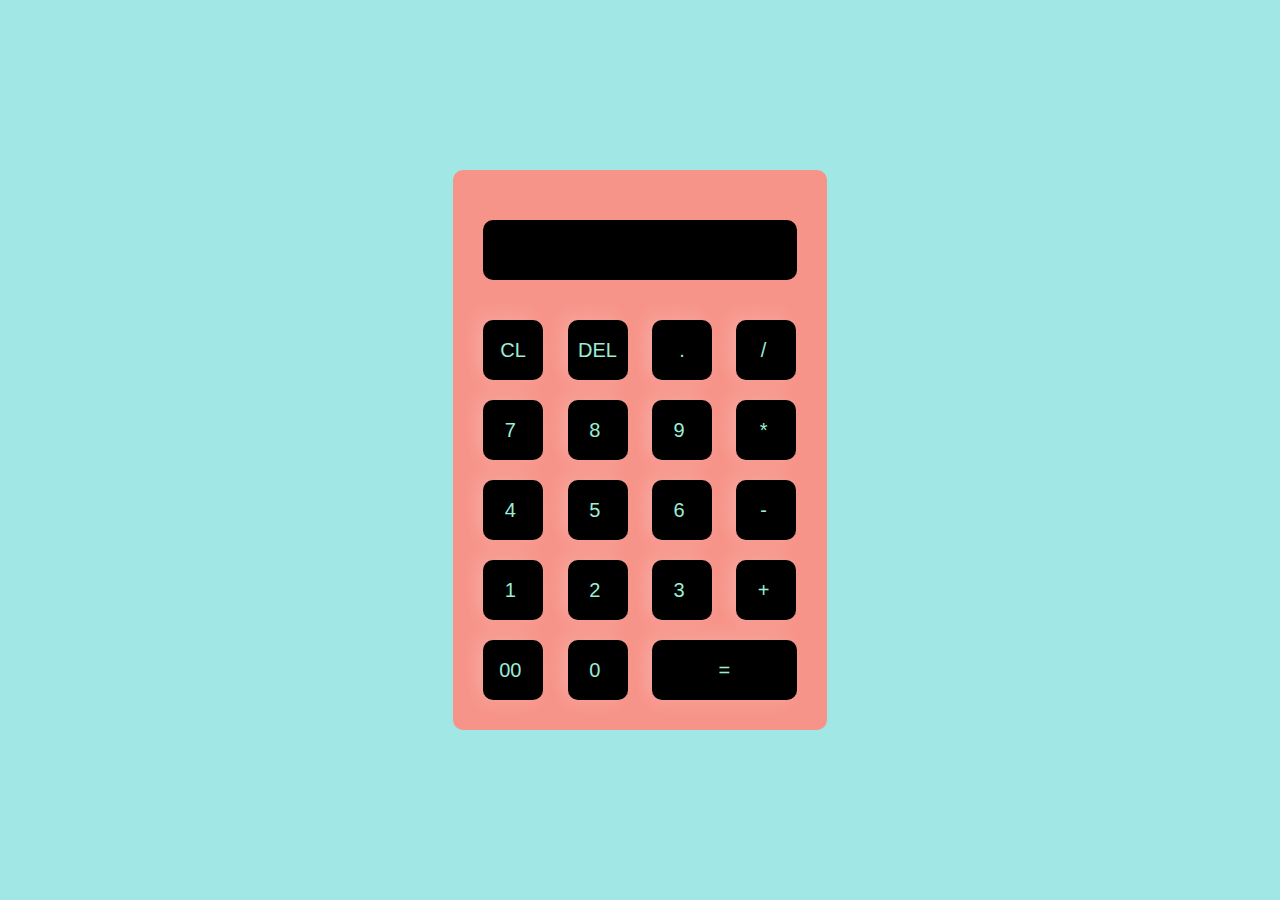
==== index.html @ b1594685 "Add files via upload" ====
<!DOCTYPE html>
<html lang="en">

<head>
    <meta charset="UTF-8">
    <meta http-equiv="X-UA-Compatible" content="IE=edge">
    <meta name="viewport" content="width=device-width, initial-scale=1.0">
    <title>Functional Calculator!</title>
    <link rel="stylesheet" href="/styles.css">
</head>

<body>
    <div class="container">
        <div class="calculator">
            <form>
                <div class="display">
                    <input type="text" name="display">
                </div>
                <div>
                    <input type="button" value="CL" onclick="display.value ='' " class="operator">
                    <input type="button" value="DEL" onclick="display.value = display.value.toString().slice(0,-1)" class="operator">
                    <input type="button" value="." onclick="display.value +='.'" class="operator">
                    <input type="button " value="/ " onclick="display.value +='/' " class="operator">
                </div>
                <div>
                    <input type="button " value="7 " onclick="display.value +='7' ">
                    <input type="button " value="8 " onclick="display.value +='8' ">
                    <input type="button " value="9 " onclick="display.value +='9' ">
                    <input type="button " value="* " onclick="display.value +='*' ">
                </div>
                <div>
                    <input type="button " value="4 " onclick="display.value +='4' ">
                    <input type="button " value="5 " onclick="display.value +='5' ">
                    <input type="button " value="6 " onclick="display.value +='6' ">
                    <input type="button " value="- " onclick="display.value +='-' ">
                </div>
                <div>
                    <input type="button " value="1 " onclick="display.value +='1' ">
                    <input type="button " value="2 " onclick="display.value +='2' ">
                    <input type="button " value="3 " onclick="display.value +='3' ">
                    <input type="button " value="+ " onclick="display.value +='+' ">
                </div>
                <div>
                    <input type="button " value="00 " onclick="display.value +='00' ">
                    <input type="button " value="0 " onclick="display.value +='0' ">
                    <input type="button " value="=" onclick=" display.value= eval(display.value)" class="equal operator">
                </div>
            </form>
        </div>
    </div>

</body>

</html>
---- styles.css ----
* {
    margin: 0;
    padding: 0;
    font-family: sans-serif;
    box-sizing: border-box;
}

.container {
    width: 100%;
    height: 100vh;
    background: #A0E7E5;
    display: flex;
    align-items: center;
    justify-content: center;
}

.calculator {
    background: #F79489;
    padding: 20px;
    border-radius: 10px;
}

.calculator form input {
    border: 0;
    outline: 0;
    width: 60px;
    height: 60px;
    border-radius: 10px;
    box-shadow: -8px -8px 15px rgba(255, 255, 255, 0.1), -5px 5px 15px rgba(255, 255, 255, 0.1);
    background: black;
    font-size: 20px;
    color: rgb(154, 239, 215);
    cursor: pointer;
    margin: 10px;
    text-align: center;
}

form .display {
    display: flex;
    justify-content: flex-end;
    margin: 20px 0;
}

form .display input {
    text-align: right;
    flex: 1;
    font-size: 45px;
    box-shadow: none;
}

form input.equal,
.opera {
    width: 145px;
}

from input.operator {
    color: yellow
}
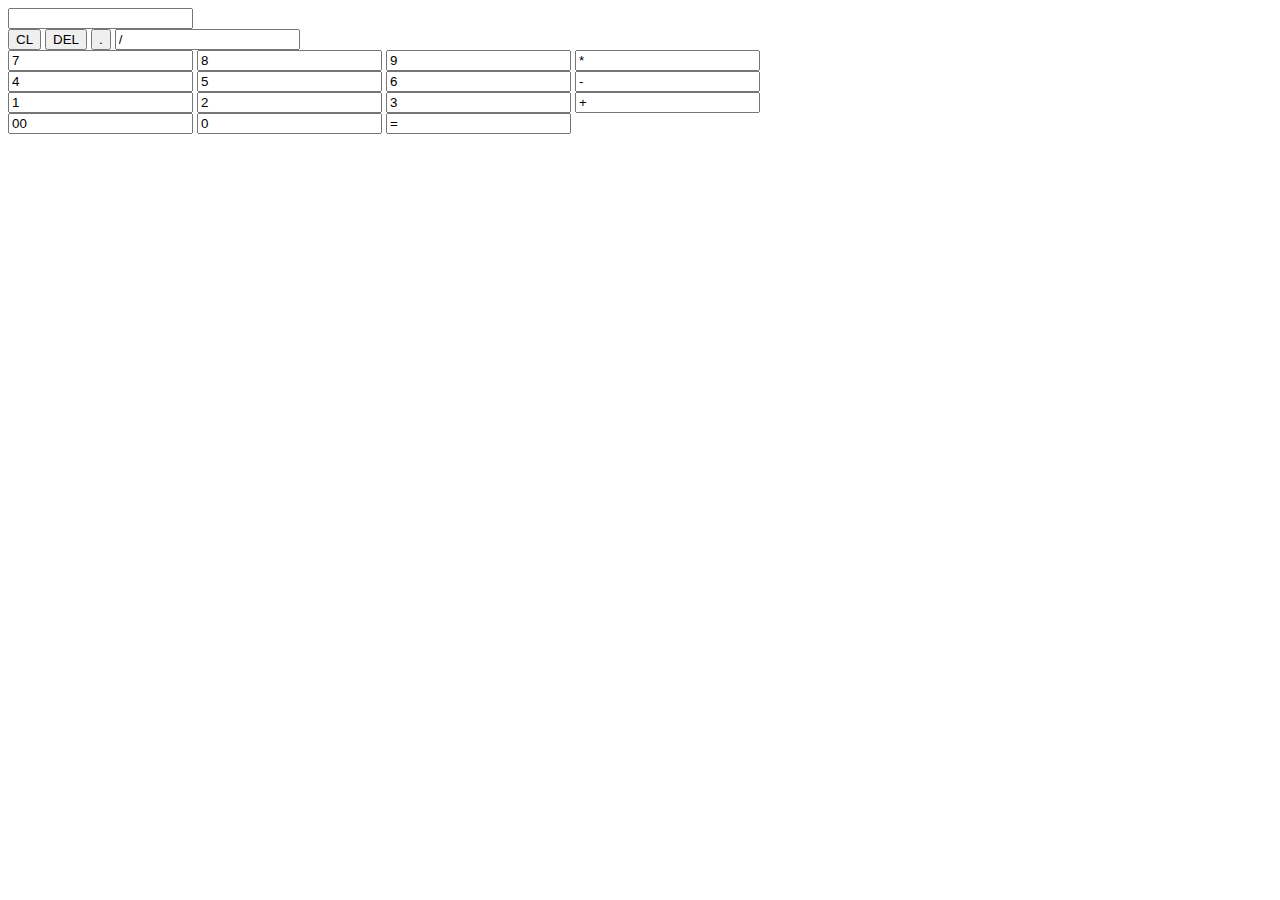
==== commit 13c11418: "Update index.html" ====
--- a/index.html
+++ b/index.html
@@ -6,7 +6,7 @@
     <meta http-equiv="X-UA-Compatible" content="IE=edge">
     <meta name="viewport" content="width=device-width, initial-scale=1.0">
     <title>Functional Calculator!</title>
-    <link rel="stylesheet" href="/styles.css">
+    <link rel=“stylesheet” type=“text/css” href=“styles.css”>
 </head>
 
 <body>
@@ -51,4 +51,4 @@
 
 </body>
 
-</html>+</html>
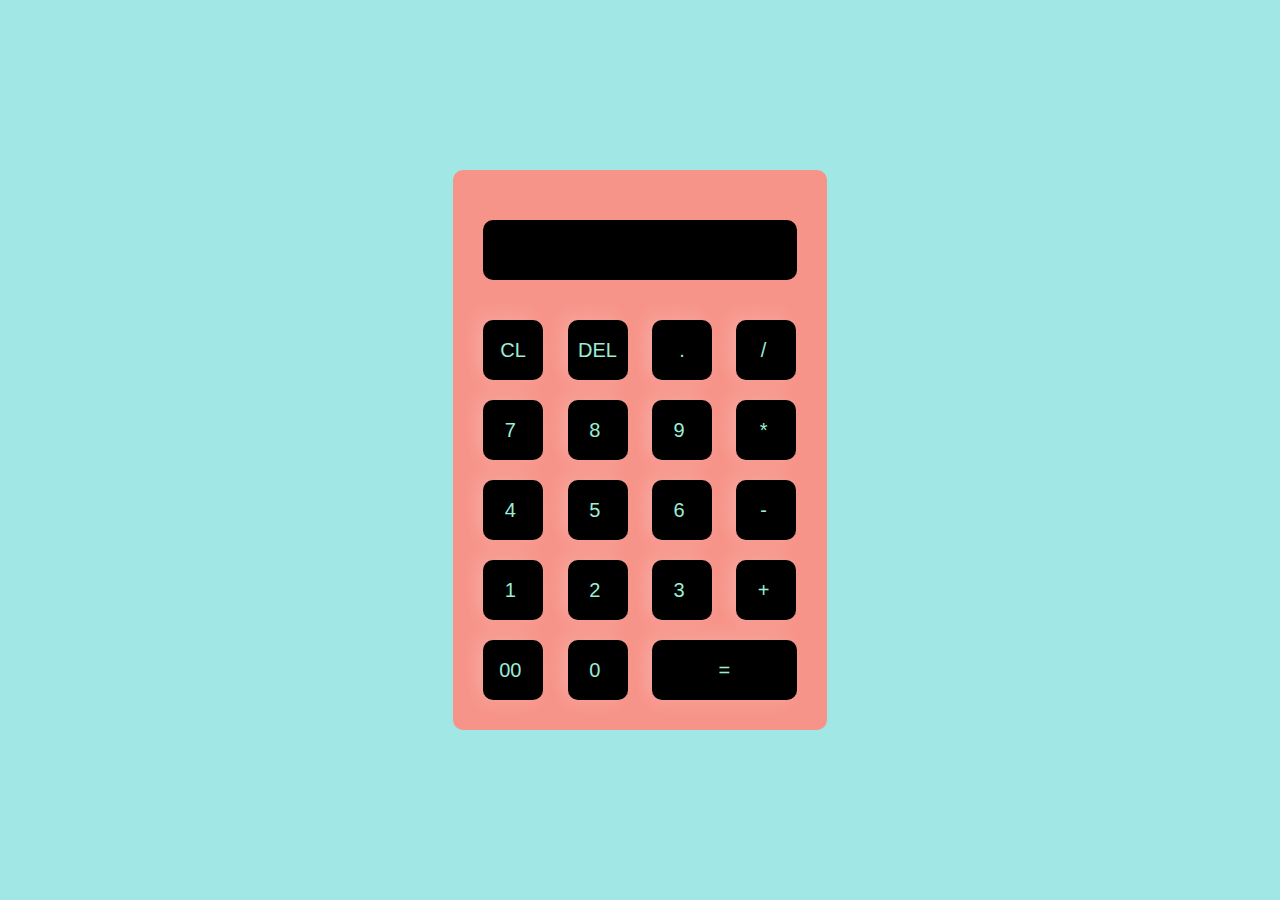
==== commit 0352853c: "Update index.html" ====
--- a/index.html
+++ b/index.html
@@ -3,10 +3,10 @@
 
 <head>
     <meta charset="UTF-8">
-    <meta http-equiv="X-UA-Compatible" content="IE=edge">
-    <meta name="viewport" content="width=device-width, initial-scale=1.0">
+  <meta name=“viewport” content=“width=device-width, initial-scale=1.0”>
+    <meta http-equiv=“X-UA-Compatible” content=“ie=edge”>
     <title>Functional Calculator!</title>
-    <link rel=“stylesheet” type=“text/css” href=“styles.css”>
+    <link rel="stylesheet" type="text/css" href="styles.css">
 </head>
 
 <body>
--- a/styles.css
+++ b/styles.css
@@ -0,0 +1,58 @@
+* {
+    margin: 0;
+    padding: 0;
+    font-family: sans-serif;
+    box-sizing: border-box;
+}
+
+.container {
+    width: 100%;
+    height: 100vh;
+    background: #A0E7E5;
+    display: flex;
+    align-items: center;
+    justify-content: center;
+}
+
+.calculator {
+    background: #F79489;
+    padding: 20px;
+    border-radius: 10px;
+}
+
+.calculator form input {
+    border: 0;
+    outline: 0;
+    width: 60px;
+    height: 60px;
+    border-radius: 10px;
+    box-shadow: -8px -8px 15px rgba(255, 255, 255, 0.1), -5px 5px 15px rgba(255, 255, 255, 0.1);
+    background: black;
+    font-size: 20px;
+    color: rgb(154, 239, 215);
+    cursor: pointer;
+    margin: 10px;
+    text-align: center;
+}
+
+form .display {
+    display: flex;
+    justify-content: flex-end;
+    margin: 20px 0;
+}
+
+form .display input {
+    text-align: right;
+    flex: 1;
+    font-size: 45px;
+    box-shadow: none;
+}
+
+form input.equal,
+.opera {
+    width: 145px;
+}
+
+from input.operator {
+    color: yellow
+}